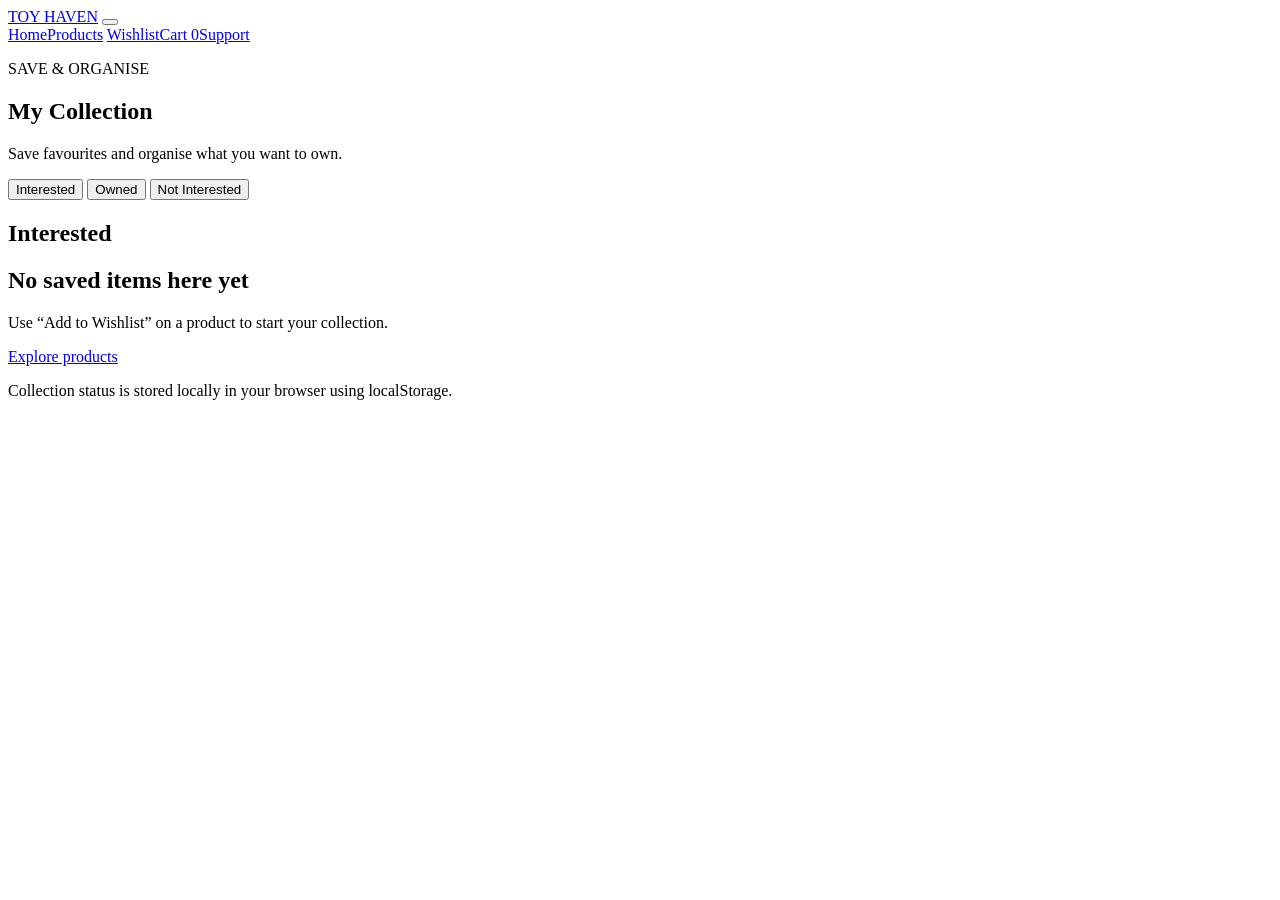
==== wishlist.html @ ee4a2688 "Upload Toy Haven website" ====
<!DOCTYPE html>
<html lang="en">
<head>
  <meta charset="UTF-8">
  <meta name="viewport" content="width=device-width, initial-scale=1.0">
  <meta name="description" content="Manage your Toy Haven collection and wishlist.">
  <meta name="theme-color" content="#172554">
  <title>Toy Haven | My Collection</title>
  <link rel="icon" href="assets/favicon.svg" type="image/svg+xml">
  <link rel="manifest" href="manifest.json">
  <link rel="stylesheet" href="css/style.css">
</head>
<body data-page="wishlist">
  <header class="site-header">
    <a class="brand" href="index.html">TOY HAVEN</a>
    <button class="menu-toggle" aria-label="Open navigation" aria-expanded="false"><span></span><span></span><span></span></button>
    <nav class="site-nav" aria-label="Main navigation">
      <a href="index.html">Home</a><a href="products.html">Products</a>
      <a class="active" href="wishlist.html">Wishlist</a><a href="cart.html">Cart <span class="cart-count">0</span></a><a href="support.html">Support</a>
    </nav>
  </header>

  <main class="page-main">
    <section class="page-intro reveal">
      <p class="eyebrow">SAVE & ORGANISE</p>
      <h1>My Collection</h1>
      <p>Save favourites and organise what you want to own.</p>
    </section>

    <section class="section compact-section">
      <div id="wishlist-filters" class="filter-list status-filters" role="group" aria-label="Collection status">
        <button class="filter-btn active" data-status="Interested">Interested</button>
        <button class="filter-btn" data-status="Owned">Owned</button>
        <button class="filter-btn" data-status="Not Interested">Not Interested</button>
      </div>
      <div class="results-row">
        <h2 id="wishlist-title">Interested</h2>
        <span id="wishlist-count" class="muted"></span>
      </div>
      <div id="wishlist-grid" class="product-grid"></div>
      <div id="wishlist-empty" class="empty-state hidden">
        <h2>No saved items here yet</h2>
        <p>Use “Add to Wishlist” on a product to start your collection.</p>
        <a class="btn" href="products.html">Explore products</a>
      </div>
      <p class="storage-note">Collection status is stored locally in your browser using localStorage.</p>
    </section>
  </main>

  <div id="toast" class="toast" role="status" aria-live="polite"></div>
  <script src="js/products-data.js"></script>
  <script src="js/app.js"></script>
</body>
</html>
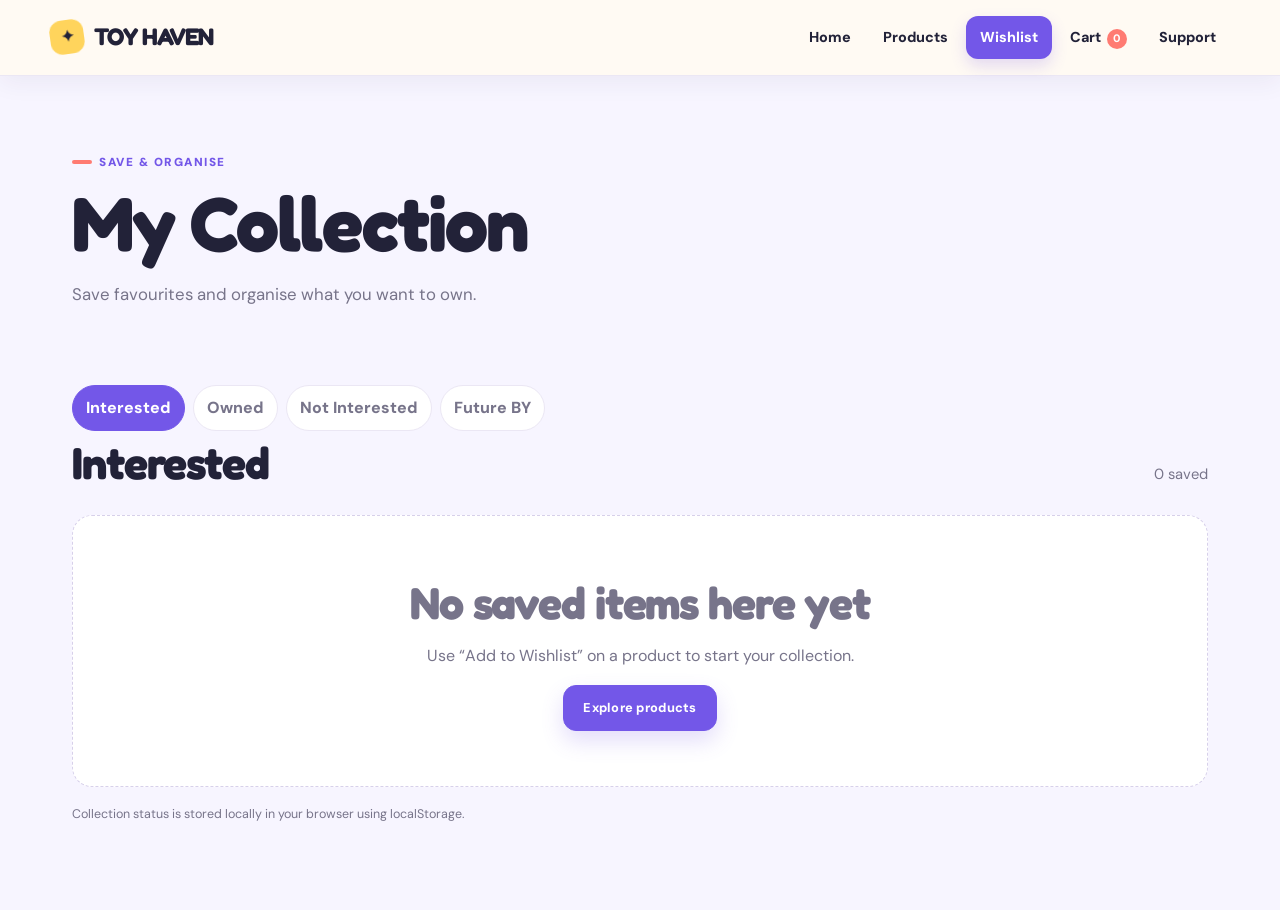
==== commit 199b4f67: "Update wishlist.html" ====
--- a/wishlist.html
+++ b/wishlist.html
@@ -32,6 +32,7 @@
         <button class="filter-btn active" data-status="Interested">Interested</button>
         <button class="filter-btn" data-status="Owned">Owned</button>
         <button class="filter-btn" data-status="Not Interested">Not Interested</button>
+        <button class="filter-btn" data-status="Future BY">Future BY</button>
       </div>
       <div class="results-row">
         <h2 id="wishlist-title">Interested</h2>
--- a/css/style.css
+++ b/css/style.css
@@ -0,0 +1,86 @@
+@import url('https://fonts.googleapis.com/css2?family=DM+Sans:wght@400;500;600;700;800&family=Fredoka:wght@500;600;700&display=swap');
+
+:root{
+  --ink:#222238;
+  --purple:#7357e8;
+  --purple-dark:#5d42cf;
+  --coral:#ff7b72;
+  --yellow:#ffd45c;
+  --mint:#a9ead4;
+  --blue:#b9ddff;
+  --cream:#fffaf3;
+  --paper:#f7f5ff;
+  --white:#ffffff;
+  --muted:#77748a;
+  --line:#ebe7f4;
+  --success:#167b58;
+  --danger:#c94d62;
+  --shadow:0 20px 55px rgba(47,39,91,.11);
+  --soft-shadow:0 10px 30px rgba(47,39,91,.07);
+  --max:1180px;
+  --radius:24px;
+}
+
+*{box-sizing:border-box}
+html{scroll-behavior:smooth}
+body{margin:0;background:var(--paper);color:var(--ink);font-family:'DM Sans',sans-serif;line-height:1.6}
+a{color:inherit;text-decoration:none}button,input,select,textarea{font:inherit}button{cursor:pointer}img{display:block;max-width:100%}
+.sr-only{position:absolute;width:1px;height:1px;padding:0;margin:-1px;overflow:hidden;clip:rect(0,0,0,0);white-space:nowrap;border:0}.hidden{display:none!important}.muted{color:var(--muted);font-size:.92rem}
+
+h1,h2,h3{font-family:'Fredoka',sans-serif;line-height:1.08;letter-spacing:-.025em}h1{font-size:clamp(2.7rem,6vw,5rem);margin:10px 0 18px}h2{font-size:clamp(1.8rem,3.5vw,2.8rem);margin:8px 0 12px}h3{margin:0}
+
+/* Header */
+.site-header{position:sticky;top:0;z-index:50;min-height:76px;padding:0 max(18px,calc((100vw - var(--max))/2));display:flex;align-items:center;justify-content:space-between;background:rgba(255,250,243,.94);backdrop-filter:blur(14px);border-bottom:1px solid var(--line);box-shadow:0 7px 25px rgba(44,36,82,.06)}
+.brand{display:flex;align-items:center;gap:10px;font-family:'Fredoka',sans-serif;font-size:1.5rem;font-weight:700;letter-spacing:-.04em}.brand::before{content:'✦';display:grid;place-items:center;width:34px;height:34px;border-radius:12px;background:var(--yellow);color:var(--ink);transform:rotate(-8deg);font-size:1rem}
+.site-nav{display:flex;align-items:center;gap:4px;font-size:.9rem;font-weight:800}.site-nav a{padding:10px 14px;border-radius:12px;transition:.2s}.site-nav a:hover{background:#f0ebff;color:var(--purple)}.site-nav a.active{background:var(--purple);color:#fff;box-shadow:0 7px 16px rgba(115,87,232,.2)}
+.cart-count{display:inline-grid;place-items:center;min-width:20px;height:20px;padding:0 5px;margin-left:3px;border-radius:99px;background:var(--coral);color:#fff;font-size:.68rem}.menu-toggle{display:none;border:1px solid var(--line);background:#fff;border-radius:12px;padding:8px}.menu-toggle span{display:block;width:22px;height:2px;margin:4px;background:var(--ink);transition:.2s}
+
+/* Buttons */
+.btn{display:inline-flex;align-items:center;justify-content:center;gap:7px;border:1px solid var(--purple);border-radius:13px;padding:12px 19px;background:var(--purple);color:#fff;font-size:.8rem;font-weight:800;letter-spacing:.02em;transition:.2s;box-shadow:0 10px 22px rgba(115,87,232,.2)}.btn:hover{transform:translateY(-2px);background:var(--purple-dark);box-shadow:0 14px 28px rgba(115,87,232,.27)}.btn.secondary{background:var(--yellow);border-color:var(--yellow);color:var(--ink);box-shadow:none}.btn.secondary:hover{background:#f5c83f}.full-width{width:100%;margin-top:10px}
+
+/* Shared sections */
+.home-main,.page-main{max-width:var(--max);margin:0 auto}.home-section,.section{padding:72px 22px}.section.compact-section{padding-top:25px}.section-heading,.results-row{display:flex;align-items:end;justify-content:space-between;gap:20px;margin-bottom:28px}.section-heading h2,.results-row h2{margin-bottom:0}.eyebrow{display:inline-flex;align-items:center;gap:7px;margin:0;color:var(--purple);font-size:.73rem;font-weight:900;letter-spacing:.13em}.eyebrow::before{content:'';width:20px;height:4px;border-radius:99px;background:var(--coral)}.text-link{color:var(--purple);font-weight:800}.text-link:hover{text-decoration:underline}
+
+/* Home hero */
+.hero{position:relative;min-height:610px;margin:18px 22px 0;padding:55px 55px;display:grid;grid-template-columns:1fr .95fr;align-items:center;gap:25px;overflow:hidden;border-radius:34px;background:linear-gradient(120deg,#f3edff 0%,#fff8ed 54%,#e9fff8 100%);box-shadow:var(--shadow)}.hero::before{content:'';position:absolute;width:320px;height:320px;border-radius:50%;background:rgba(255,212,92,.35);right:-100px;top:-100px}.hero::after{content:'';position:absolute;width:180px;height:180px;border-radius:50%;background:rgba(255,123,114,.18);left:-60px;bottom:-70px}.hero-copy{position:relative;z-index:2;max-width:610px}.hero-copy h1{max-width:610px}.hero-copy>p:not(.eyebrow){max-width:560px;color:var(--muted);font-size:1.08rem;margin-bottom:25px}.hero-copy .btn{padding:14px 24px}.hero-copy::after{content:'NEW • FUN • COLLECTIBLE';display:block;width:max-content;margin-top:22px;padding:7px 11px;border:1px dashed #cfc5f2;border-radius:999px;color:#716b84;background:rgba(255,255,255,.65);font-size:.7rem;font-weight:800;letter-spacing:.08em}
+.hero-toy-wall{position:relative;min-height:455px;z-index:1}.hero-product{position:absolute;width:185px;height:185px;padding:20px;display:grid;place-items:center;border-radius:30px;background:#fff;box-shadow:0 20px 45px rgba(47,39,91,.14);border:8px solid rgba(255,255,255,.7);animation:float 5s ease-in-out infinite}.hero-product img{width:100%;height:100%;object-fit:contain}.hero-p1{left:4%;top:16%;transform:rotate(-7deg);background:#fff0ed}.hero-p2{right:3%;top:3%;transform:rotate(8deg);background:#edf4ff;animation-delay:.8s}.hero-p3{right:16%;bottom:3%;transform:rotate(-5deg);background:#effff8;animation-delay:1.5s}.hero-p4{left:1%;bottom:1%;transform:rotate(6deg);background:#fff9df;animation-delay:2.1s}.hero-p5{left:34%;top:27%;width:145px;height:145px;transform:rotate(3deg);background:#f2edff;animation-delay:2.7s}.hero-dots{position:absolute;bottom:24px;left:55px;display:flex;gap:7px;z-index:4}.hero-dots button{width:34px;height:7px;border:0;border-radius:99px;background:#d9d2ef;color:transparent}.hero-dots button.active{background:var(--purple)}
+@keyframes float{0%,100%{translate:0 0}50%{translate:0 -10px}}
+
+/* Categories */
+.category-cards{display:grid;grid-template-columns:repeat(4,1fr);gap:17px}.category-card{position:relative;min-height:190px;padding:20px;overflow:hidden;display:flex;flex-direction:column;justify-content:space-between;border-radius:24px;background:#fff;border:1px solid var(--line);box-shadow:var(--soft-shadow);transition:.25s}.category-card:nth-child(1){background:#fff1ee}.category-card:nth-child(2){background:#eef7ff}.category-card:nth-child(3){background:#f2eeff}.category-card:nth-child(4){background:#effcf6}.category-card img{width:105px;height:105px;object-fit:contain;align-self:flex-end;transition:.25s}.category-card span{font-family:'Fredoka',sans-serif;font-size:1.25rem;font-weight:600}.category-card:hover{transform:translateY(-7px);box-shadow:var(--shadow)}.category-card:hover img{transform:rotate(5deg) scale(1.07)}
+
+/* Product cards */
+.product-grid{display:grid;grid-template-columns:repeat(4,1fr);gap:20px}.product-card{overflow:hidden;border:1px solid var(--line);border-radius:22px;background:#fff;box-shadow:var(--soft-shadow);transition:.25s}.product-card:hover{transform:translateY(-7px);box-shadow:var(--shadow)}.product-image{width:100%;height:225px;border:0;padding:24px;background:linear-gradient(145deg,#f2eeff,#fff);display:grid;place-items:center;overflow:hidden}.product-image img{width:100%;height:100%;object-fit:contain;transition:.25s}.product-card:hover .product-image img{transform:scale(1.06) rotate(-2deg)}.product-info{padding:18px}.product-name{font-size:1.22rem}.product-category{margin:4px 0;color:var(--muted);font-size:.82rem}.price{margin:10px 0;color:var(--purple);font-size:1.2rem;font-weight:900}.card-actions{display:flex;gap:8px;margin-top:14px}.card-actions .btn{flex:1}.icon-btn{width:45px;border:1px solid var(--line);border-radius:12px;background:#fff;font-size:1.2rem;color:var(--purple);transition:.2s}.icon-btn:hover{background:#f1edff;transform:translateY(-2px)}.featured-grid{grid-template-columns:repeat(1,1fr)}.featured-grid .product-card{display:grid;grid-template-columns:42% 1fr}.featured-grid .product-image{height:100%;min-height:300px}.featured-grid .product-info{display:flex;flex-direction:column;justify-content:center;padding:35px}.featured-grid .product-name{font-size:2rem}
+
+/* Product page controls */
+.page-intro{padding:70px 22px 35px;max-width:800px}.page-intro h1{margin-bottom:12px}.page-intro>p:last-child{color:var(--muted);font-size:1.05rem}.catalog-controls{margin:0 22px 15px;padding:18px;display:flex;align-items:center;gap:16px;border:1px solid var(--line);border-radius:20px;background:#fff;box-shadow:var(--soft-shadow)}.search-box{flex:1;display:flex;align-items:center;gap:10px;padding:0 14px;border:1px solid var(--line);border-radius:12px;background:#faf9fd}.search-box span{font-size:1.5rem;color:var(--purple)}.search-box input{width:100%;border:0;outline:0;padding:12px 0;background:transparent}.filter-list{display:flex;flex-wrap:wrap;gap:8px}.filter-btn{border:1px solid var(--line);border-radius:999px;padding:9px 13px;background:#fff;color:var(--muted);font-weight:800;transition:.2s}.filter-btn:hover{border-color:#cfc5f2;color:var(--purple)}.filter-btn.active{background:var(--purple);border-color:var(--purple);color:#fff}.empty-state{text-align:center;padding:55px 20px;border:1px dashed #d7d0ea;border-radius:20px;background:#fff;color:var(--muted)}
+
+/* Promo */
+.promo-strip{position:relative;margin:30px 22px 72px;padding:40px 45px;display:flex;align-items:center;justify-content:space-between;gap:30px;overflow:hidden;border-radius:28px;background:var(--ink);color:#fff}.promo-strip::after{content:'✦';position:absolute;right:50px;top:-30px;color:var(--yellow);font-size:9rem;opacity:.15}.promo-strip h2{max-width:600px}.promo-strip p:last-child{max-width:620px;color:#c8c5d5}
+
+/* Footer */
+.site-footer{padding:52px max(22px,calc((100vw - var(--max))/2)) 18px;background:#242238;color:#f6f3ff;display:grid;grid-template-columns:1fr .6fr 1.5fr;gap:45px}.site-footer strong{font-family:'Fredoka',sans-serif;font-size:1.4rem}.site-footer p{color:#b9b5c8}.site-footer h3{margin:0 0 8px}.site-footer a{display:block;color:#d8d4e2;margin:5px 0}.site-footer a:hover{color:var(--yellow)}.newsletter{display:block}.inline-form{display:flex;gap:8px}.inline-form input{flex:1;min-width:0;border:1px solid #47425e;border-radius:12px;padding:12px;background:#302d47;color:#fff;outline:0}.inline-form input:focus{border-color:var(--yellow)}.form-message{color:var(--mint);font-weight:800}
+
+/* Cart */
+.cart-layout{display:grid;grid-template-columns:1fr 340px;gap:24px}.cart-list,.summary-card,.form-card,.faq-card{border:1px solid var(--line);border-radius:24px;background:#fff;box-shadow:var(--soft-shadow)}.cart-list{overflow:hidden}.cart-item{display:grid;grid-template-columns:90px 1fr auto auto;align-items:center;gap:18px;padding:18px;border-bottom:1px solid var(--line)}.cart-item:last-child{border-bottom:0}.cart-item-image{height:90px;border-radius:16px;background:#f3efff;display:grid;place-items:center;padding:10px}.cart-item-image img{width:100%;height:100%;object-fit:contain}.cart-item h3{margin:0 0 5px}.cart-item p{margin:0;color:var(--muted);font-size:.85rem}.qty-control{display:flex;align-items:center;gap:9px}.qty-control button{width:32px;height:32px;border:1px solid var(--line);border-radius:9px;background:#fff;font-size:1.1rem}.qty-control button:hover{background:#f2eeff;color:var(--purple)}.remove-btn{margin-top:5px;border:0;background:none;color:var(--coral);font-weight:800;font-size:.78rem}.summary-card{height:max-content;padding:24px;position:sticky;top:100px}.summary-line,.summary-total{display:flex;align-items:center;justify-content:space-between;gap:12px;padding:9px 0}.summary-total{margin-top:7px;padding-top:17px;border-top:1px solid var(--line);font-size:1.25rem;font-weight:900}.summary-card hr{border:0;border-top:1px solid var(--line)}
+
+/* Checkout/support forms */
+.checkout-layout,.support-layout{display:grid;grid-template-columns:1fr 370px;gap:24px}.support-layout{grid-template-columns:1fr 1fr}.form-card{padding:26px;display:grid;gap:16px}.field{display:grid;gap:7px}.field label{font-weight:800;font-size:.9rem}.field input,.field select,.field textarea{width:100%;border:1px solid var(--line);border-radius:12px;padding:12px 13px;background:#fcfbff;color:var(--ink);outline:0;resize:vertical}.field input:focus,.field select:focus,.field textarea:focus{border-color:var(--purple);box-shadow:0 0 0 4px #eeeaff}.error-text{min-height:17px;color:var(--danger);font-size:.75rem;font-weight:800}.success-message{margin:0;padding:14px;border-radius:13px;background:#e9fff5;color:var(--success);font-weight:900}.checkout-item{display:flex;justify-content:space-between;gap:10px;padding:10px 0;border-bottom:1px solid var(--line);font-size:.9rem}
+
+/* FAQ */
+.faq-card{padding:26px}.faq-list{margin-top:18px;border-top:1px solid var(--line)}.faq-question{width:100%;border:0;border-bottom:1px solid var(--line);padding:17px 2px;background:#fff;color:var(--ink);display:flex;align-items:center;justify-content:space-between;text-align:left;font-weight:800}.faq-question span{font-size:1.4rem;color:var(--purple);transition:.2s}.faq-question[aria-expanded="true"] span{transform:rotate(45deg)}.faq-answer{display:grid;grid-template-rows:0fr;overflow:hidden;transition:.25s}.faq-answer p{min-height:0;margin:0;padding:0 2px;color:var(--muted)}.faq-answer.open{grid-template-rows:1fr}.faq-answer.open p{padding:12px 2px 16px}.storage-note{margin-top:18px;color:var(--muted);font-size:.78rem}
+
+/* Modal + toast */
+.modal{position:fixed;inset:0;z-index:100;display:grid;place-items:center;padding:20px}.modal.hidden{display:none}.modal-backdrop{position:absolute;inset:0;background:rgba(31,28,52,.62);backdrop-filter:blur(5px)}.modal-card{position:relative;z-index:1;width:min(820px,100%);max-height:90vh;overflow:auto;padding:26px;border-radius:28px;background:#fff;box-shadow:0 30px 90px rgba(25,20,54,.25);animation:modalIn .25s ease}.modal-close{position:absolute;right:14px;top:12px;width:38px;height:38px;border:0;border-radius:50%;background:#f1edff;color:var(--purple);font-size:1.7rem;line-height:1}.modal-product{display:grid;grid-template-columns:1fr 1fr;gap:28px;align-items:center}.modal-product .product-image{height:330px;border-radius:22px}.wishlist-select{display:grid;gap:7px;margin:18px 0}.wishlist-select select{border:1px solid var(--line);border-radius:11px;padding:11px}.toast{position:fixed;right:22px;bottom:22px;z-index:150;max-width:320px;padding:13px 17px;border-radius:13px;background:var(--ink);color:#fff;box-shadow:var(--shadow);opacity:0;translate:0 15px;pointer-events:none;transition:.25s}.toast.show{opacity:1;translate:0 0}
+
+/* Animations */
+.reveal{opacity:0;translate:0 18px;transition:opacity .65s ease,translate .65s ease}.reveal.visible{opacity:1;translate:0 0}@keyframes modalIn{from{opacity:0;transform:translateY(12px) scale(.98)}to{opacity:1;transform:none}}
+
+@media(max-width:900px){
+  .site-header{padding:0 18px}.menu-toggle{display:block}.site-nav{display:none;position:absolute;left:18px;right:18px;top:68px;padding:12px;flex-direction:column;align-items:stretch;background:#fff;border:1px solid var(--line);border-radius:18px;box-shadow:var(--shadow)}.site-nav.open{display:flex}.site-nav a{padding:12px 14px}
+  .hero{grid-template-columns:1fr;padding:48px 38px;min-height:690px}.hero-toy-wall{min-height:360px}.hero-p1,.hero-p2,.hero-p3,.hero-p4{width:150px;height:150px}.hero-p5{width:120px;height:120px}.hero-dots{left:38px}.category-cards,.product-grid{grid-template-columns:repeat(2,1fr)}.featured-grid .product-card{grid-template-columns:1fr}.featured-grid .product-image{min-height:250px}.cart-layout,.checkout-layout,.support-layout{grid-template-columns:1fr}.summary-card{position:static}.site-footer{grid-template-columns:1fr 1fr}.newsletter{grid-column:1/-1}
+}
+
+@media(max-width:560px){
+  h1{font-size:2.6rem}.hero{margin:10px 12px 0;padding:36px 24px;border-radius:25px;min-height:700px}.hero-toy-wall{min-height:340px}.hero-p1,.hero-p2,.hero-p3,.hero-p4{width:125px;height:125px;padding:12px;border-width:5px}.hero-p5{width:105px;height:105px}.hero-p1{left:0}.hero-p2{right:0}.hero-p3{right:8%;bottom:0}.hero-p4{left:0;bottom:5%}.hero-p5{left:34%;top:35%}.hero-dots{left:24px}.home-section,.section{padding:52px 16px}.page-intro{padding:50px 16px 28px}.catalog-controls{margin:0 16px 10px;display:grid}.category-cards,.product-grid{grid-template-columns:1fr}.category-card{min-height:165px}.product-image{height:230px}.section-heading,.results-row{align-items:flex-start;flex-direction:column;gap:8px}.promo-strip{margin:20px 16px 55px;padding:32px 25px;display:grid}.site-footer{padding:42px 20px 18px;grid-template-columns:1fr}.newsletter{grid-column:auto}.inline-form{display:grid}.cart-item{grid-template-columns:70px 1fr;gap:12px}.cart-item .qty-control,.cart-item>div:last-child{grid-column:2}.modal-product{grid-template-columns:1fr}.modal-product .product-image{height:250px}
+}
